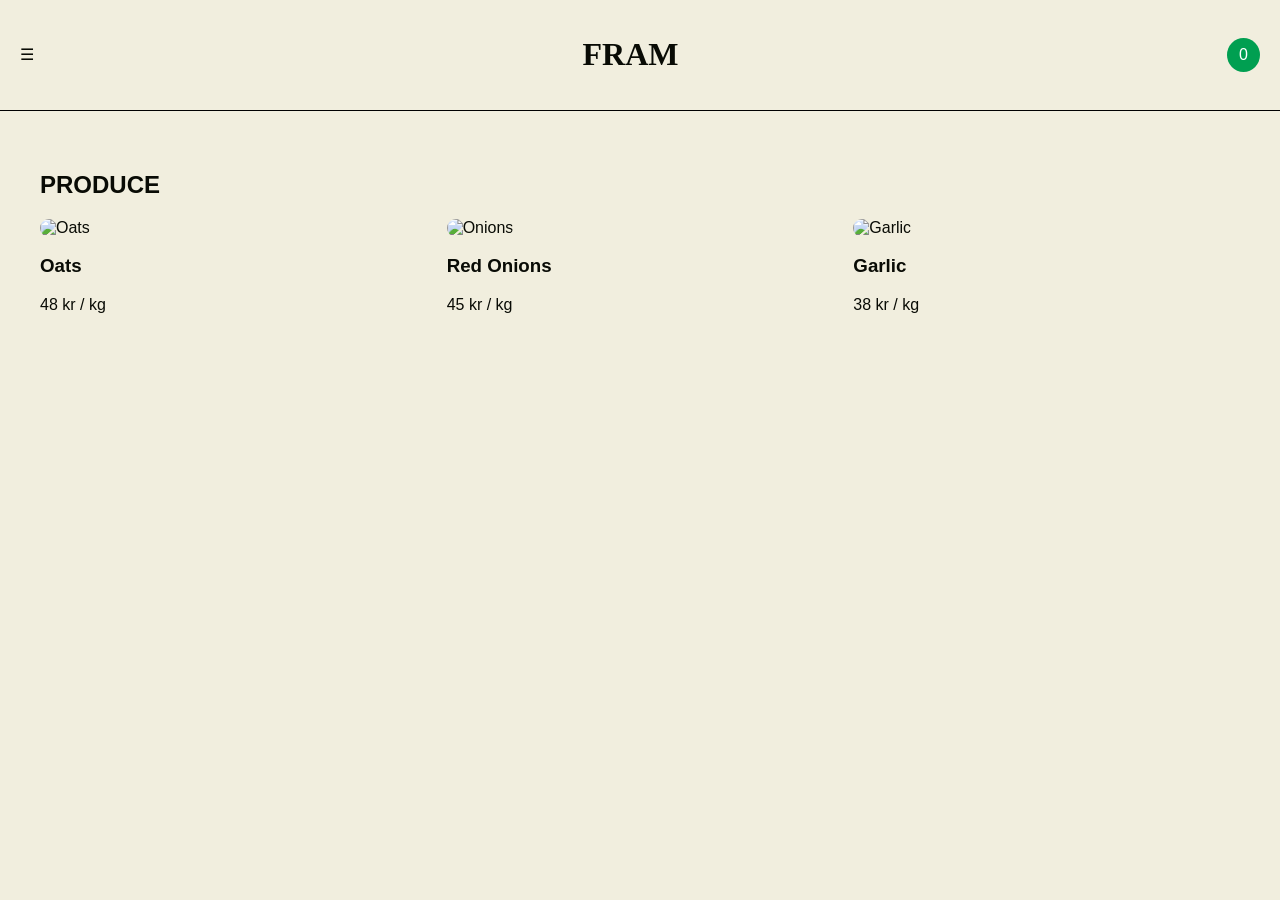
==== products.html @ 624b2814 "Add files via upload" ====
<!DOCTYPE html>
<html lang="en">
<head>
<meta charset="UTF-8">
<meta name="viewport" content="width=device-width, initial-scale=1.0">
<title>Products</title>
<link rel="stylesheet" href="css/style.css">
</head>
<body>

<header class="navbar">
<div class="menu">☰</div>
<h1 class="logo">FRAM</h1>
<div class="cart">0</div>
</header>

<section class="products">
<h2>PRODUCE</h2>

<div class="product-grid">

<div class="product-card">
<img src="https://images.unsplash.com/photo-1518977676601-b53f82aba655" alt="Oats">
<h3>Oats</h3>
<p>48 kr / kg</p>
</div>

<div class="product-card">
<img src="https://images.unsplash.com/photo-1508747703725-719777637510" alt="Onions">
<h3>Red Onions</h3>
<p>45 kr / kg</p>
</div>

<div class="product-card">
<img src="https://images.unsplash.com/photo-1615477550927-6ecfabd38e26" alt="Garlic">
<h3>Garlic</h3>
<p>38 kr / kg</p>
</div>

</div>
</section>

</body>
</html>
---- css/style.css ----
body{
margin:0;
font-family:Arial,sans-serif;
background:#F1EEDE;
color:#090B05;
}

.navbar{
display:flex;
justify-content:space-between;
align-items:center;
padding:15px 20px;
background:#F1EEDE;
border-bottom:1px solid #000;
}

.logo{
font-family:serif;
font-size:32px;
}

.cart{
background:#009F51;
color:white;
padding:8px 12px;
border-radius:50%;
}

.hero{
height:80vh;
background:url('https://images.unsplash.com/photo-1506744038136-46273834b3fb') center/cover;
display:flex;
align-items:center;
justify-content:center;
}

.overlay{
text-align:center;
color:white;
}

.overlay h2{
font-size:90px;
font-family:serif;
}

.line{
width:2px;
height:120px;
background:white;
margin:20px auto;
}

.cards{
display:grid;
grid-template-columns:1fr 1fr;
}

.card{
padding:40px;
text-align:center;
background:#fff;
}

.card img{
width:100%;
border-radius:20px;
}

.btn{
display:inline-block;
background:#DC4131;
padding:12px 20px;
color:white;
text-decoration:none;
border-radius:8px;
margin-top:20px;
}

.products{
padding:40px;
}

.product-grid{
display:grid;
grid-template-columns:repeat(auto-fit,minmax(250px,1fr));
gap:20px;
}

.product-card img{
width:100%;
border-radius:12px;
}

.chat-wrapper{
max-width:500px;
margin:50px auto;
background:white;
padding:20px;
border-radius:20px;
}

.chat-box{
height:400px;
overflow-y:auto;
}

.bot-message,.user-message{
padding:12px;
border-radius:12px;
margin:10px 0;
max-width:80%;
}

.bot-message{
background:#E8E1C9;
}

.user-message{
background:#E1EAF0;
margin-left:auto;
}

.chat-input{
display:flex;
gap:10px;
margin-top:20px;
}

.chat-input input{
flex:1;
padding:12px;
}

.chat-input button{
background:#DC4131;
border:none;
color:white;
padding:12px 20px;
border-radius:10px;
}

.footer{
background:#DC4131;
color:white;
padding:40px;
margin-top:40px;
}

@media(max-width:768px){
.cards{
grid-template-columns:1fr;
}

.overlay h2{
font-size:60px;
}
}
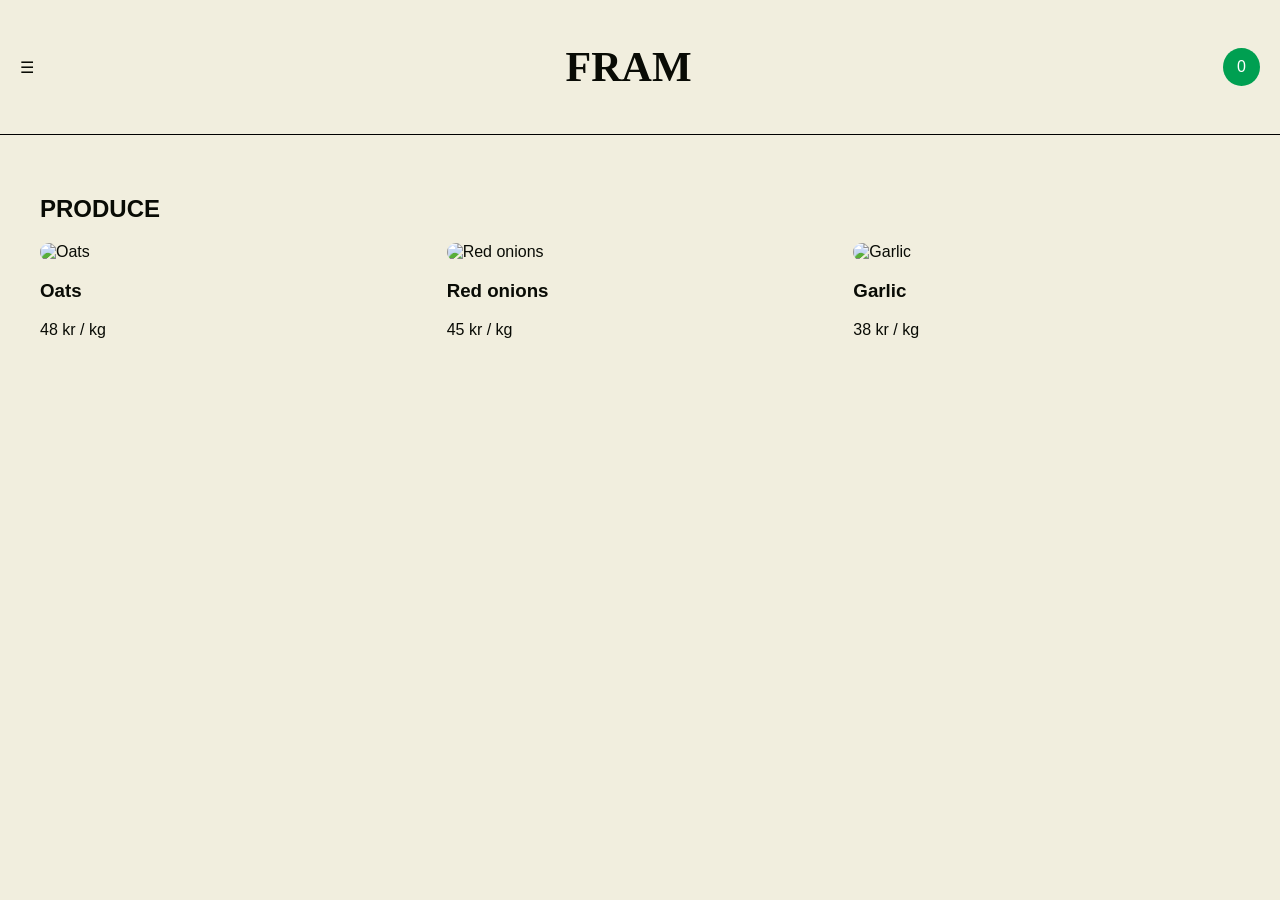
==== commit 996d3c4f: "Update products.html" ====
--- a/products.html
+++ b/products.html
@@ -9,10 +9,16 @@
 <body>
 
 <header class="navbar">
-<div class="menu">☰</div>
+<div class="menu-btn" id="menuBtn">☰</div>
 <h1 class="logo">FRAM</h1>
 <div class="cart">0</div>
 </header>
+
+<nav class="mobile-menu" id="mobileMenu">
+<a href="index.html">Home</a>
+<a href="products.html">Products</a>
+<a href="chat.html">Chat</a>
+</nav>
 
 <section class="products">
 <h2>PRODUCE</h2>
@@ -20,19 +26,19 @@
 <div class="product-grid">
 
 <div class="product-card">
-<img src="https://images.unsplash.com/photo-1518977676601-b53f82aba655" alt="Oats">
+<img src="https://images.unsplash.com/photo-1518977676601-b53f82aba655?q=80&w=1200&auto=format&fit=crop" alt="Oats">
 <h3>Oats</h3>
 <p>48 kr / kg</p>
 </div>
 
 <div class="product-card">
-<img src="https://images.unsplash.com/photo-1508747703725-719777637510" alt="Onions">
-<h3>Red Onions</h3>
+<img src="https://images.unsplash.com/photo-1508747703725-719777637510?q=80&w=1200&auto=format&fit=crop" alt="Red onions">
+<h3>Red onions</h3>
 <p>45 kr / kg</p>
 </div>
 
 <div class="product-card">
-<img src="https://images.unsplash.com/photo-1615477550927-6ecfabd38e26" alt="Garlic">
+<img src="https://images.unsplash.com/photo-1588168333986-5078d3ae3976?q=80&w=1200&auto=format&fit=crop" alt="Garlic">
 <h3>Garlic</h3>
 <p>38 kr / kg</p>
 </div>
@@ -40,5 +46,7 @@
 </div>
 </section>
 
+<script src="js/app.js"></script>
+
 </body>
 </html>
--- a/css/style.css
+++ b/css/style.css
@@ -1,4 +1,3 @@
-
 body{
 margin:0;
 font-family:Arial,sans-serif;
@@ -11,25 +10,42 @@
 justify-content:space-between;
 align-items:center;
 padding:15px 20px;
+border-bottom:1px solid #000;
 background:#F1EEDE;
-border-bottom:1px solid #000;
 }
 
 .logo{
+font-size:42px;
 font-family:serif;
-font-size:32px;
 }
 
 .cart{
 background:#009F51;
 color:white;
-padding:8px 12px;
+padding:10px 14px;
 border-radius:50%;
+}
+
+.mobile-menu{
+display:none;
+flex-direction:column;
+padding:20px;
+background:#009F51;
+}
+
+.mobile-menu.active{
+display:flex;
+}
+
+.mobile-menu a{
+color:white;
+text-decoration:none;
+margin:10px 0;
 }
 
 .hero{
 height:80vh;
-background:url('https://images.unsplash.com/photo-1506744038136-46273834b3fb') center/cover;
+background:url('https://images.unsplash.com/photo-1506744038136-46273834b3fb?q=80&w=1200&auto=format&fit=crop') center/cover;
 display:flex;
 align-items:center;
 justify-content:center;
@@ -45,7 +61,7 @@
 font-family:serif;
 }
 
-.line{
+.hero-line{
 width:2px;
 height:120px;
 background:white;
@@ -60,7 +76,7 @@
 .card{
 padding:40px;
 text-align:center;
-background:#fff;
+background:white;
 }
 
 .card img{
@@ -71,10 +87,10 @@
 .btn{
 display:inline-block;
 background:#DC4131;
+color:white;
 padding:12px 20px;
-color:white;
+border-radius:8px;
 text-decoration:none;
-border-radius:8px;
 margin-top:20px;
 }
 
@@ -90,6 +106,8 @@
 
 .product-card img{
 width:100%;
+height:300px;
+object-fit:cover;
 border-radius:12px;
 }
 
@@ -102,11 +120,12 @@
 }
 
 .chat-box{
-height:400px;
+height:300px;
 overflow-y:auto;
 }
 
-.bot-message,.user-message{
+.bot-message,
+.user-message{
 padding:12px;
 border-radius:12px;
 margin:10px 0;
@@ -125,7 +144,6 @@
 .chat-input{
 display:flex;
 gap:10px;
-margin-top:20px;
 }
 
 .chat-input input{
@@ -135,20 +153,15 @@
 
 .chat-input button{
 background:#DC4131;
+color:white;
 border:none;
-color:white;
 padding:12px 20px;
 border-radius:10px;
-}
-
-.footer{
-background:#DC4131;
-color:white;
-padding:40px;
-margin-top:40px;
+cursor:pointer;
 }
 
 @media(max-width:768px){
+
 .cards{
 grid-template-columns:1fr;
 }
@@ -156,4 +169,5 @@
 .overlay h2{
 font-size:60px;
 }
+
 }
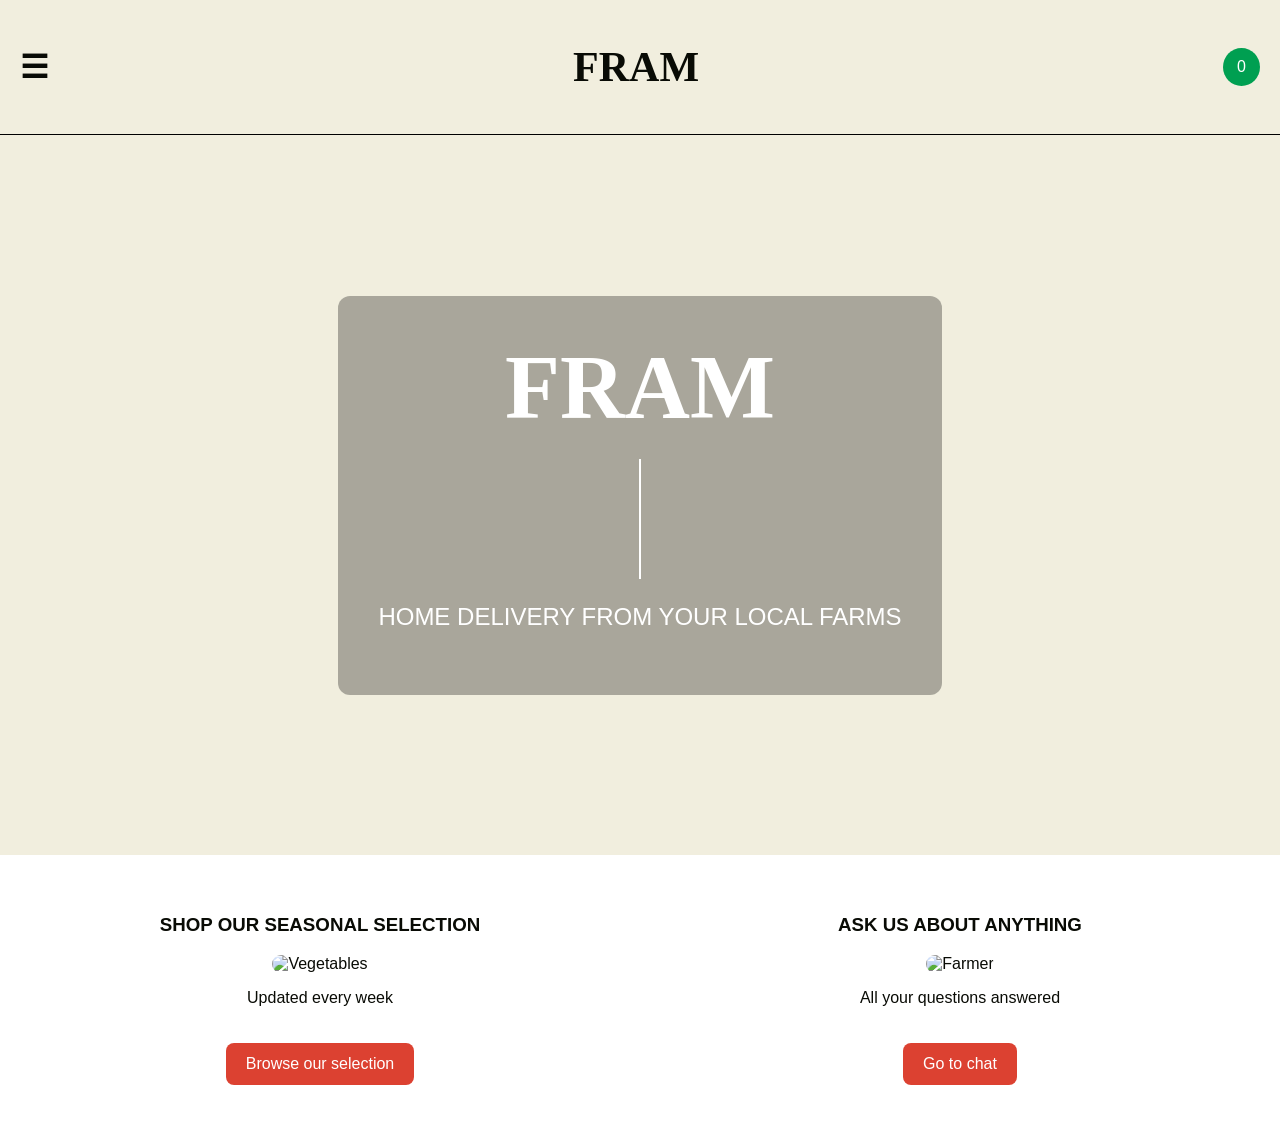
==== commit a1bc4c25: "Update title and add hero section in products.html" ====
--- a/products.html
+++ b/products.html
@@ -1,52 +1,81 @@
+
 <!DOCTYPE html>
 <html lang="en">
+
 <head>
 <meta charset="UTF-8">
 <meta name="viewport" content="width=device-width, initial-scale=1.0">
-<title>Products</title>
+
+<title>FRAM</title>
+
 <link rel="stylesheet" href="css/style.css">
+
 </head>
+
 <body>
 
 <header class="navbar">
+
 <div class="menu-btn" id="menuBtn">☰</div>
+
 <h1 class="logo">FRAM</h1>
+
 <div class="cart">0</div>
+
 </header>
 
 <nav class="mobile-menu" id="mobileMenu">
+
 <a href="index.html">Home</a>
 <a href="products.html">Products</a>
 <a href="chat.html">Chat</a>
+
 </nav>
 
-<section class="products">
-<h2>PRODUCE</h2>
+<section class="hero">
 
-<div class="product-grid">
+<div class="overlay">
 
-<div class="product-card">
-<img src="https://images.unsplash.com/photo-1518977676601-b53f82aba655?q=80&w=1200&auto=format&fit=crop" alt="Oats">
-<h3>Oats</h3>
-<p>48 kr / kg</p>
+<h2>FRAM</h2>
+
+<div class="hero-line"></div>
+
+<p>HOME DELIVERY FROM YOUR LOCAL FARMS</p>
+
 </div>
 
-<div class="product-card">
-<img src="https://images.unsplash.com/photo-1508747703725-719777637510?q=80&w=1200&auto=format&fit=crop" alt="Red onions">
-<h3>Red onions</h3>
-<p>45 kr / kg</p>
+</section>
+
+<section class="cards">
+
+<div class="card">
+
+<h3>SHOP OUR SEASONAL SELECTION</h3>
+
+<img src="https://images.unsplash.com/photo-1461354464878-ad92f492a5a0?auto=format&fit=crop&w=1200&q=80" alt="Vegetables">
+
+<p>Updated every week</p>
+
+<a href="products.html" class="btn">Browse our selection</a>
+
 </div>
 
-<div class="product-card">
-<img src="https://images.unsplash.com/photo-1588168333986-5078d3ae3976?q=80&w=1200&auto=format&fit=crop" alt="Garlic">
-<h3>Garlic</h3>
-<p>38 kr / kg</p>
+<div class="card">
+
+<h3>ASK US ABOUT ANYTHING</h3>
+
+<img src="https://images.unsplash.com/photo-1506744038136-46273834b3fb?auto=format&fit=crop&w=1200&q=80" alt="Farmer">
+
+<p>All your questions answered</p>
+
+<a href="chat.html" class="btn">Go to chat</a>
+
 </div>
 
-</div>
 </section>
 
-<script src="js/app.js"></script>
+<script src="js/chat.js"></script>
 
 </body>
+
 </html>
--- a/css/style.css
+++ b/css/style.css
@@ -10,8 +10,8 @@
 justify-content:space-between;
 align-items:center;
 padding:15px 20px;
+background:#F1EEDE;
 border-bottom:1px solid #000;
-background:#F1EEDE;
 }
 
 .logo{
@@ -45,20 +45,26 @@
 
 .hero{
 height:80vh;
-background:url('https://images.unsplash.com/photo-1506744038136-46273834b3fb?q=80&w=1200&auto=format&fit=crop') center/cover;
+background:url('https://images.unsplash.com/photo-1506744038136-46273834b3fb?auto=format&fit=crop&w=1600&q=80');
+background-size:cover;
+background-position:center;
 display:flex;
+justify-content:center;
 align-items:center;
-justify-content:center;
+text-align:center;
 }
 
 .overlay{
-text-align:center;
 color:white;
+background:rgba(0,0,0,0.3);
+padding:40px;
+border-radius:12px;
 }
 
 .overlay h2{
 font-size:90px;
 font-family:serif;
+margin:0;
 }
 
 .hero-line{
@@ -68,6 +74,10 @@
 margin:20px auto;
 }
 
+.overlay p{
+font-size:24px;
+}
+
 .cards{
 display:grid;
 grid-template-columns:1fr 1fr;
@@ -75,8 +85,8 @@
 
 .card{
 padding:40px;
+background:white;
 text-align:center;
-background:white;
 }
 
 .card img{
@@ -93,6 +103,11 @@
 text-decoration:none;
 margin-top:20px;
 }
+.menu-btn{
+font-size:32px;
+cursor:pointer;
+font-weight:bold;
+}
 
 .products{
 padding:40px;
@@ -101,7 +116,7 @@
 .product-grid{
 display:grid;
 grid-template-columns:repeat(auto-fit,minmax(250px,1fr));
-gap:20px;
+gap:30px;
 }
 
 .product-card img{
@@ -109,55 +124,15 @@
 height:300px;
 object-fit:cover;
 border-radius:12px;
+display:block;
 }
 
-.chat-wrapper{
-max-width:500px;
-margin:50px auto;
-background:white;
-padding:20px;
-border-radius:20px;
+.product-card h3{
+font-size:32px;
 }
 
-.chat-box{
-height:300px;
-overflow-y:auto;
-}
-
-.bot-message,
-.user-message{
-padding:12px;
-border-radius:12px;
-margin:10px 0;
-max-width:80%;
-}
-
-.bot-message{
-background:#E8E1C9;
-}
-
-.user-message{
-background:#E1EAF0;
-margin-left:auto;
-}
-
-.chat-input{
-display:flex;
-gap:10px;
-}
-
-.chat-input input{
-flex:1;
-padding:12px;
-}
-
-.chat-input button{
-background:#DC4131;
-color:white;
-border:none;
-padding:12px 20px;
-border-radius:10px;
-cursor:pointer;
+.product-card p{
+font-size:22px;
 }
 
 @media(max-width:768px){
@@ -166,8 +141,16 @@
 grid-template-columns:1fr;
 }
 
+.product-grid{
+grid-template-columns:1fr;
+}
+
 .overlay h2{
 font-size:60px;
 }
 
+.logo{
+font-size:28px;
 }
+
+}
